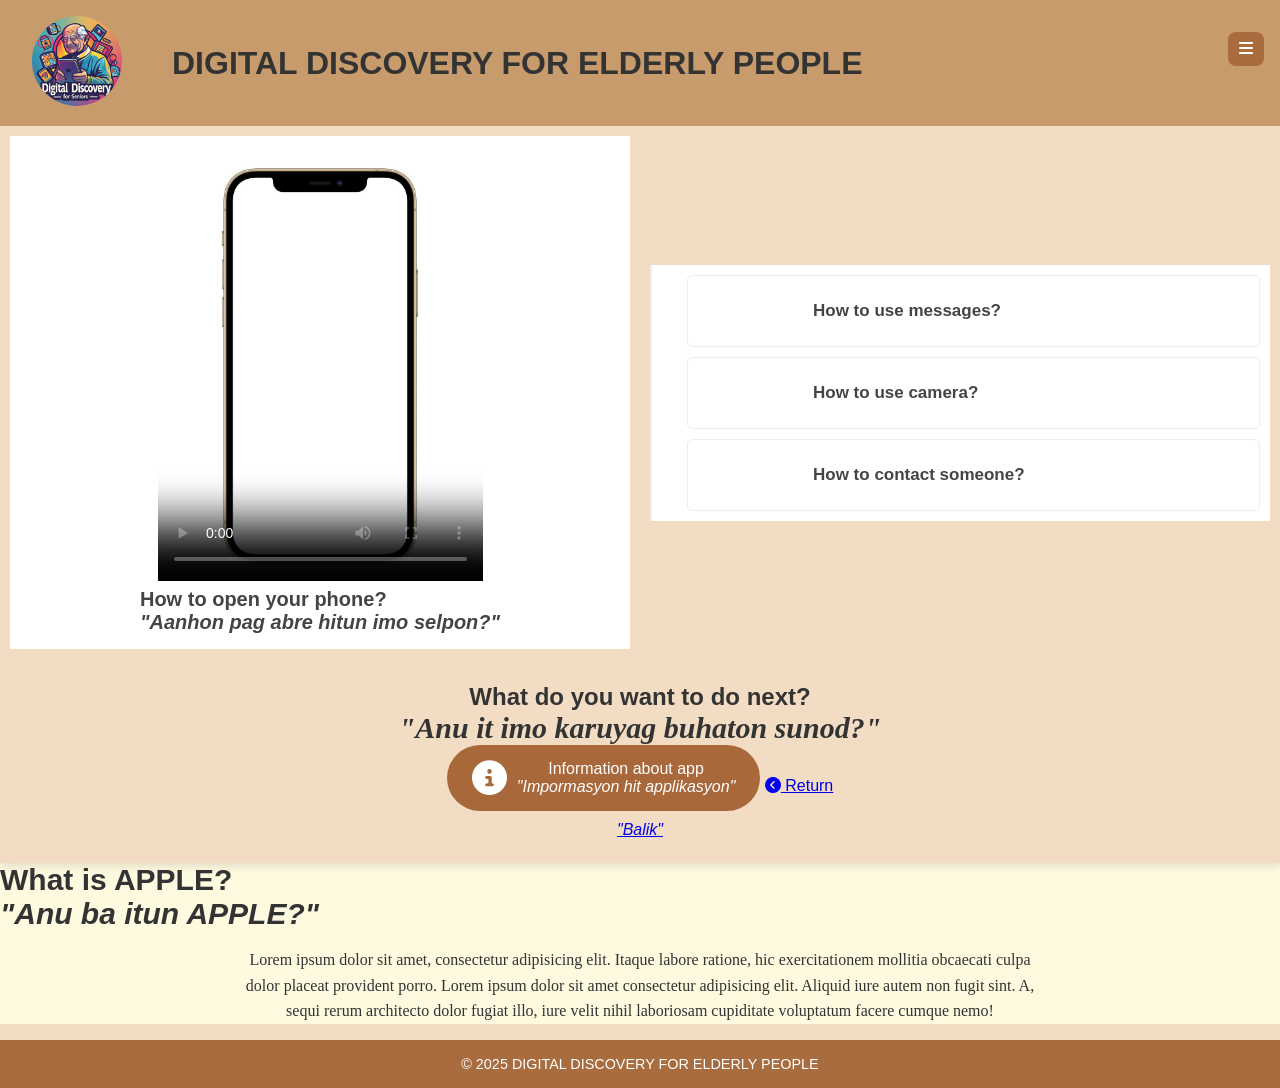
==== watch-deviceapple.html @ b27ea943 "Add files via upload" ====
<!DOCTYPE html>
<html lang="en">

<head>
    <meta charset="UTF-8" />
    <meta name="viewport" content="width=device-width, initial-scale=1.0" />
    <title>Digital Discovery for Seniors</title>
    <link rel="shortcut icon" href="xFiles/xlogo.jpg" />
    <link rel="stylesheet" href="https://cdnjs.cloudflare.com/ajax/libs/font-awesome/6.4.0/css/all.min.css" />
    <link rel="stylesheet" href="css/css.css">
</head>

<body>

    <!-- Header -->
    <header>
        <div class="logo">
            <img src="xFiles/xlogo.jpg" alt="Logo">
        </div>
        <h1>DIGITAL DISCOVERY FOR ELDERLY PEOPLE</h1>
        <div class="menu-toggle" onclick="toggleNavbar()">
            <i class="fas fa-bars"></i>
        </div>

        <!-- Sidebar Navbar -->
        <nav class="navbar" id="navbar">
            <a href="index.html"><i class="fas fa-home"></i><span>Home</span></a>
            <a href="about.html"><i class="fas fa-question"></i><span>About Us</span></a>
            <a href="index.html#courses"><i class="fas fa-graduation-cap"></i><span>Lessons</span></a>
        </nav>
    </header>

    <!-- Watch Video Section -->
    <section id="watch" class="watch-video"> <!-- Container -->
        <div class="video-wrapper"> <!-- main-video-container -->
            <video src="xFiles/vid1.mp4" controls poster="xFiles/phone1.jpg" loop controls class="main-video">
            </video>
            <h3 class="main-vid-title"> How to open your phone?<br> <em>"Aanhon pag abre hitun imo selpon?"</em></h3>
        </div>
        <div class="video-list-container" id="videoList"></div>
    </section>

    <!-- Description and Actions -->
    <section class="content-section">
        <div class="content">
            <div class="box2">
                <h2>What do you want to do next? <br> <em>"Anu it imo karuyag buhaton sunod?"</em></h2>

                <a href="#title" class="button-link1">
                    <i class="fas fa-info-circle"></i> <span> Information about app <br>
                        <em>"Impormasyon hit applikasyon"</em></span>
                </a>

                <a href="device.html class="button-link1">
                    <i class="fas fa-chevron-circle-left"></i><span> Return<br>
                        <em>"Balik"</em></span>
                </a>
            </div>
            <h3 id="title" class="title">What is APPLE? <br> <em> "Anu ba itun APPLE?"</em></h3>
            <p class="description">
                Lorem ipsum dolor sit amet, consectetur adipisicing elit. Itaque labore ratione, hic exercitationem
                mollitia obcaecati culpa dolor placeat provident porro.
                Lorem ipsum dolor sit amet consectetur adipisicing elit. Aliquid iure autem non fugit sint. A,
                sequi rerum architecto dolor fugiat illo, iure velit nihil laboriosam cupiditate voluptatum facere
                cumque nemo!
            </p>
        </div>
    </section>

    <!-- Footer -->
    <footer>
        &copy; 2025 DIGITAL DISCOVERY FOR ELDERLY PEOPLE
    </footer>

    <!-- Script -->
    <script src="javascript/playlistApple.js"></script>

</body>

</html>
---- css/css.css ----
* {
  margin: 0;
  padding: 0;
  box-sizing: border-box;
  font-family: 'Segoe UI', sans-serif;
}

html {
  scroll-behavior: smooth;
}

body {
  background: #f2ddc4;
  color: #333;
}

a.button-link,
.box {
  text-decoration: none;
  color: #333;
  padding: 10px 15px;
  border-radius: 5px;
  display: inline-block;
}

/* Header */
header {
  background: #c89b6d;
  padding: 1rem 2rem;
  display: flex;
  align-items: center;
}

.logo img {
  width: 90px;
  height: auto;
  border-radius: 50%;
}

h1 {
  align-items: center;
  margin-left: 50PX;
}

/* Sidebar styles */
.navbar {
  position: fixed;
  right: 0;
  top: 0;
  height: 100vh;
  width: 220px;
  background: #a86c3e;
  padding-top: 5rem;
  display: flex;
  flex-direction: column;
  gap: 1.5rem;
  transform: translateX(100%);
  transition: transform 0.3s ease;
  z-index: 1000;
}

.navbar.show {
  transform: translateX(0);
}

.navbar a {
  color: white;
  text-decoration: none;
  padding: 1rem 2rem;
  font-size: 1.2rem;
  display: flex;
  align-items: center;
  gap: 1rem;
  transition: background 0.2s;
}

.navbar a:hover {
  background: #7c4f2c;
}

/* Toggle button */
.menu-toggle {
  position: fixed;
  top: 2rem;
  right: 1rem;
  background: #a86c3e;
  color: white;
  padding: 0.5rem 0.7rem;
  border-radius: 0.5rem;
  cursor: pointer;
  z-index: 1100;
  align-items: center;
}

/* Hero Section */
.home-grid {
  display: flex;
  flex-direction: row;
  flex-wrap: wrap;
  gap: 2rem;
  padding: 2rem;
  align-items: center;
  justify-content: center;
}

/* Text Content (Left Side) */
.home-grid .text {
  flex: 1 1 400px;
  max-width: 600px;
}

/* English Quote */
.home-grid blockquote {
  font-size: 1.5rem;
  margin-bottom: 1.5rem;
  line-height: 1.6;
}

/* Waray Translation */
.home-grid .waray {
  font-size: 1rem;
  margin-bottom: 1.5rem;
  line-height: 1.6;
}

/* Image (Right Side) */
.home-grid .image {
  flex: 1 1 300px;
  display: flex;
  justify-content: center;
}

.home-grid .image img {
  max-width: 100%;
  height: 500px;
  border-radius: 8px;
  mask-image: radial-gradient(ellipse at center, black 50%, transparent 100%);
  -webkit-mask-image: radial-gradient(ellipse at center, black 50%, transparent 100%);
}

/*about*/
.about {
  display: flex;
  flex-wrap: wrap;
  justify-content: center;
  align-items: center;
  padding: 2rem 2rem;
  gap: 2rem;
}

.about .text {
  max-width: 600px;
}

.about .text span{
  font-size: 100%;
  font-family: 'Segoe UI';
}

.about .text h3{
  font-size: 30px;
  font-family: 'Segoe UI';
}

.about blockquote {
  font-size: 200%;
  margin-bottom: 1.5rem;
  line-height: 1.6;
}

.about img {
  width: 250px;
}

.bttn {
  display: flex;
  gap: 1rem;
}

/* Buttons */
.button-link1 {
  display: inline-flex;
  align-items: center;
  gap: 10px; /* spacing between icon and text */
  background-color: #a8683a;
  color: white;
  padding: 15px 25px;
  border-radius: 50px;
  text-decoration: none;
  font-size: 16px;
  text-align: center;
  transition: background-color 0.3s ease;
  margin-bottom: 10px;
}

.button-link1 i {
  font-size: 35px;
}

.button-link1 em {
  font-style: italic;
}


.button-link1:hover {
  background-color: #7c4f2c;
}

.bttn button {
  background: #a86c3e;
  color: white;
  border: none;
  padding: 0.8rem 1.5rem;
  font-size: 1rem;
  border-radius: 2rem;
  display: flex;
  align-items: center;
  gap: .5rem;
  cursor: pointer;
  transition: 0.3s;
}

.bttn button:hover {
  background: #7c4f2c;
}

.home-grid img {
  width: 500px;

}

/* Course Cards */
.courses {
  padding: 2rem 2rem 4rem;
}

.box-container {
  display: flex;
  flex-wrap: wrap;
  gap: 2rem;
  justify-content: center;
}

.box {
  background: #d9ab7a;
  width: 200px;
  padding: 1.5rem;
  border-radius: 1rem;
  text-align: center;
  box-shadow: 0 4px 8px rgba(0, 0, 0, 0.1);
  transition: transform 0.3s ease;
  /* Smooth transition */
}

.box:hover {
  transform: scale(1.05);
  /* Slight grow effect */
}

.box img {
  width: 100%;
  height: auto;
  margin-bottom: 1rem;
}

.box h3 {
  text-transform: uppercase;
  font-size: 1rem;
  color: #3c2b1e;
}

.box1 {
  background: #d9ab7a;
  width: 250px;
  padding: 1.5rem;
  border-radius: 1rem;
  text-align: center;
  box-shadow: 0 4px 8px rgba(0, 0, 0, 0.1);
  transition: transform 0.3s ease;
  /* Smooth transition */
}

.box1:hover {
  transform: scale(1.05);
  /* Slight grow effect */
}

.box1 img {
  width: 200px;
  height: 250px;
  margin-bottom: 1rem;
  align-self: center;
}

.box1 h3 {
  text-transform: uppercase;
  font-size: 1.1rem;
  color: #3c2b1e;
}

.box2 {
  text-align: center;
  margin: auto;
  background: #f2ddc4;
  width: 100%;
  padding: 1.5rem;
  box-shadow: 0 4px 8px rgba(0, 0, 0, 0.1);
}

.box2 h2 em{
  font-size: 30px;
  font-family: 'Times New Roman', Times, serif;
  text-align: center;
}

/*playlist*/
.playlist-details .column {
  display: flex;
  align-items: center;
  flex-wrap: wrap;
  background-color: var(--white);
  padding: 2rem;
  justify-content: center;
  align-content: center;
}

.playlist-details .column h3 {
  font-size: 2rem;
}

.playlist-details .column p {
  font-size: 1.5rem;
}

.playlist-videos .box-container {
  display: grid;
  grid-template-columns: repeat(auto-fit, minmax(15rem, 1fr));
  gap: 1.5rem;
  justify-content: center;
  align-items: flex-start;
  justify-items: center;
}

.playlist-videos .box-container .box {
  background-color: var(--white);
  border-radius: .5rem;
  padding: 2rem;
  position: relative;
}

.playlist-videos .box-container .box i {
  position: absolute;
  top: 2rem;
  left: 2rem;
  right: 2rem;
  bottom: 2rem;
  height: 10rem;
  border-radius: .5rem;
  background-color: rgba(0, 0, 0, .3);
  display: flex;
  align-items: center;
  justify-content: center;
  font-size: 5rem;
  color: #fff;
  display: none;
}

.playlist-videos .box-container .box:hover i {
  display: flex;
}

.playlist-videos .box-container .box img {
  width: 100%;
  height: 10rem;
  object-fit: cover;
  border-radius: .5rem;
}

.playlist-videos .box-container .box h3 {
  margin-top: 1.5rem;
  font-size: .8rem;
  color: var(--black);
}

.playlist-videos .box-container .box:hover h3 {
  color: var(--main-color);
}

/* Watch Video Section */
.watch-video {
  margin: auto;
  display: flex;
  flex-wrap: wrap;
  align-items: center;
  justify-content: center;
  gap: 20px;
  padding: 10px;
}

.video-wrapper {
  flex: 1 1 300px;
  height: max-content;
  background-color: #fff;
  padding: 15px;
  display: flex;
  flex-direction: column;
  align-items: center;
}

.video-wrapper video{
  align-self: center;
}

.main-video {
  margin-bottom: 7px;
  width: 55%;
  max-width: 600px;
  height: 430px;
  align-self: center;
}

.main-vid-title {
  font-size: 20px;
  color: #444;
}

.video-list-container {
  flex: 1 1 300px;
  border-left: 2px solid #eee;
  background-color: #fff;
  padding: 10px 10px 10px 35px;
}

.list {
  display: flex;
  align-items: center;
  gap: 15px;
  padding: 10px;
  border: 1px solid #eee;
  cursor: pointer;
  border-radius: 5px;
  margin-bottom: 10px;
}

.list:last-child {
  margin-bottom: 0;
}

.list.active {
  background-color: #d9ab7a;
}

.list:hover {
  background-color: #d9ab7a;
}

.watch-video .video-list-container .list.active .list-title {
  color: #fff;
}

.list-video {
  width: 100px;
  border-radius: 5px;
}

.list-title {
  font-size: 17px;
  color: #444;
}

/* Content Section */
.content-section {
  background-color: #fefae0;
}

.content h3 {
  text-align: left;
  font-size: 30px;
}

.content .description {
  max-width: 800px;
  margin: 1rem auto;
  line-height: 1.6;
  text-align: center;
  font-family:'Arial Narrow';
}

/* Footer */
footer {
  background: #a86c3e;
  color: white;
  text-align: center;
  padding: 1rem;
  font-size: 0.9rem;
}

/* === Responsive Styles === */
@media (max-width: 768px) {

  /* Navbar toggle */
  .navbar {
    position: fixed;
    right: -100%;
    /* Hidden offscreen by default */
    top: 0;
    height: 100vh;
    width: 220px;
    background: #a86c3e;
    padding-top: 5rem;
    display: flex;
    flex-direction: column;
    gap: 1.5rem;
    transition: right 0.3s ease;
    z-index: 1000;
  }

  .navbar.show {
    right: 0;
    /* Slide in when toggled */
  }

  /* Hero section: stack text and image */
  .home-grid {
    flex-direction: column;
    text-align: center;
    padding: 1.5rem;
  }

  .home-grid .text,
  .home-grid .image {
    width: 100%;
  }

  .home-grid .image img {
    max-width: 280px;
    width: 100%;
    height: auto;
    margin: 0 auto;
  }

  /* Buttons in hero */
  .bttn {
    display: flex;
    flex-direction: column;
    gap: 1rem;
    align-items: center;
    margin-top: 1rem;
  }

  .bttn button {
    width: 90%;
    max-width: 250px;
    font-size: 1rem;
  }

  /* Course cards */
  .box-container {
    flex-direction: column;
    align-items: center;
  }

  .box {
    width: 90%;
  }

  .button-link1 i {
    font-size: 30px;
  }
}

/* Extra small screens */
@media (max-width: 500px) {
  .home-grid blockquote {
    font-size: 1rem;
  }

  .home-grid .waray {
    font-size: 0.9rem;
  }

  .home-grid .image img {
    max-width: 220px;
    height: auto;
  }

  .button-link1 i {
    font-size: 30px;
  }

  footer {
    font-size: 0.9rem;
    padding: 1rem;
  }
}
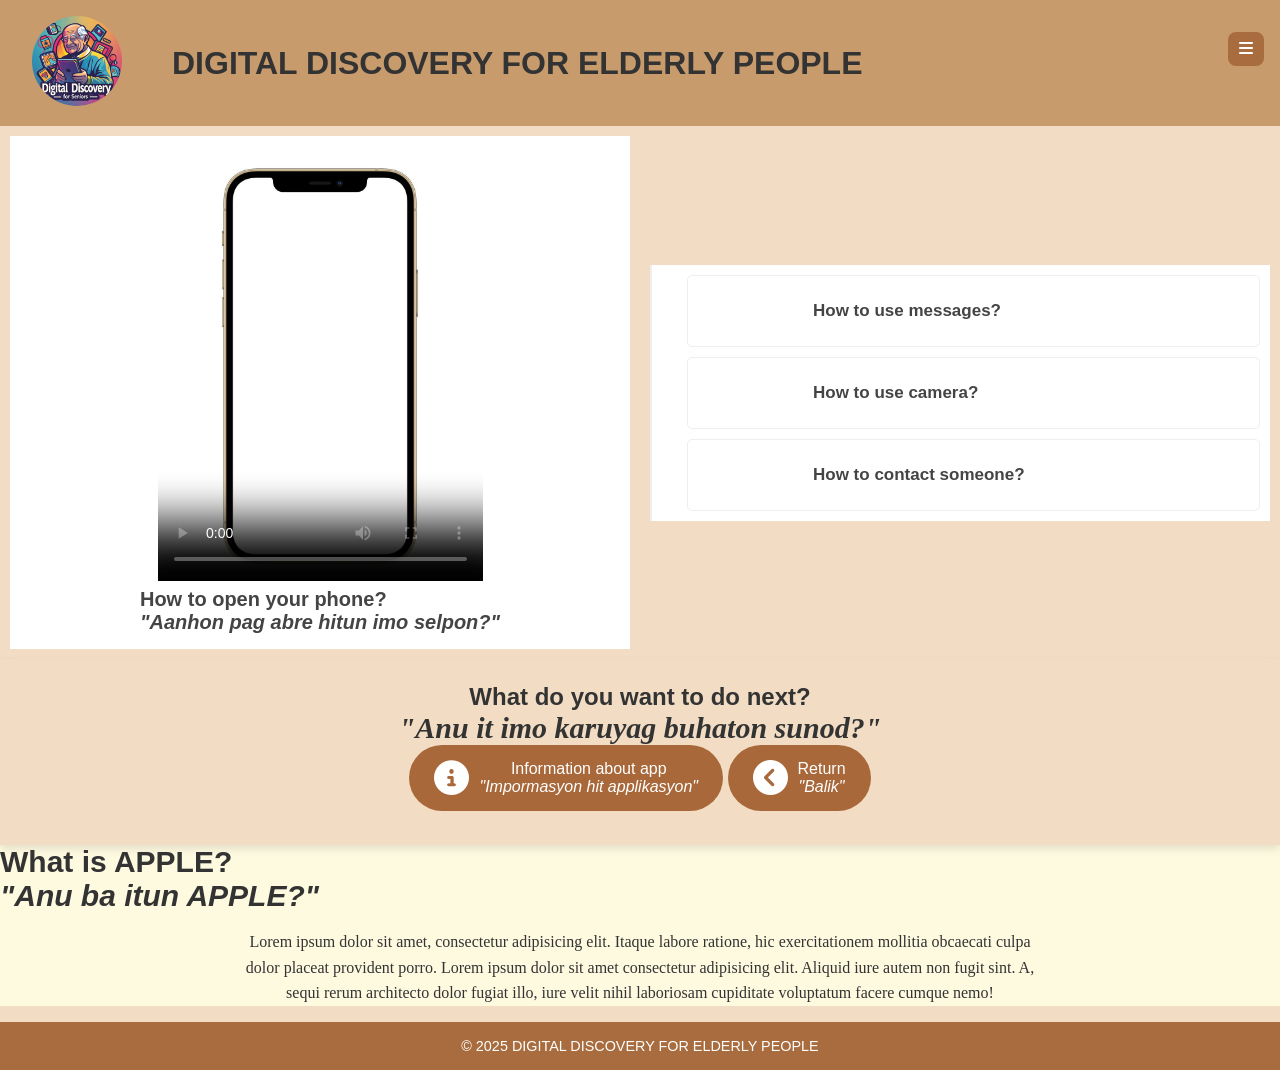
==== commit 0893dd1d: "Update watch-deviceapple.html" ====
--- a/watch-deviceapple.html
+++ b/watch-deviceapple.html
@@ -51,7 +51,7 @@
                         <em>"Impormasyon hit applikasyon"</em></span>
                 </a>
 
-                <a href="device.html class="button-link1">
+                <a href="device.html" class="button-link1">
                     <i class="fas fa-chevron-circle-left"></i><span> Return<br>
                         <em>"Balik"</em></span>
                 </a>
@@ -77,4 +77,4 @@
 
 </body>
 
-</html>+</html>
